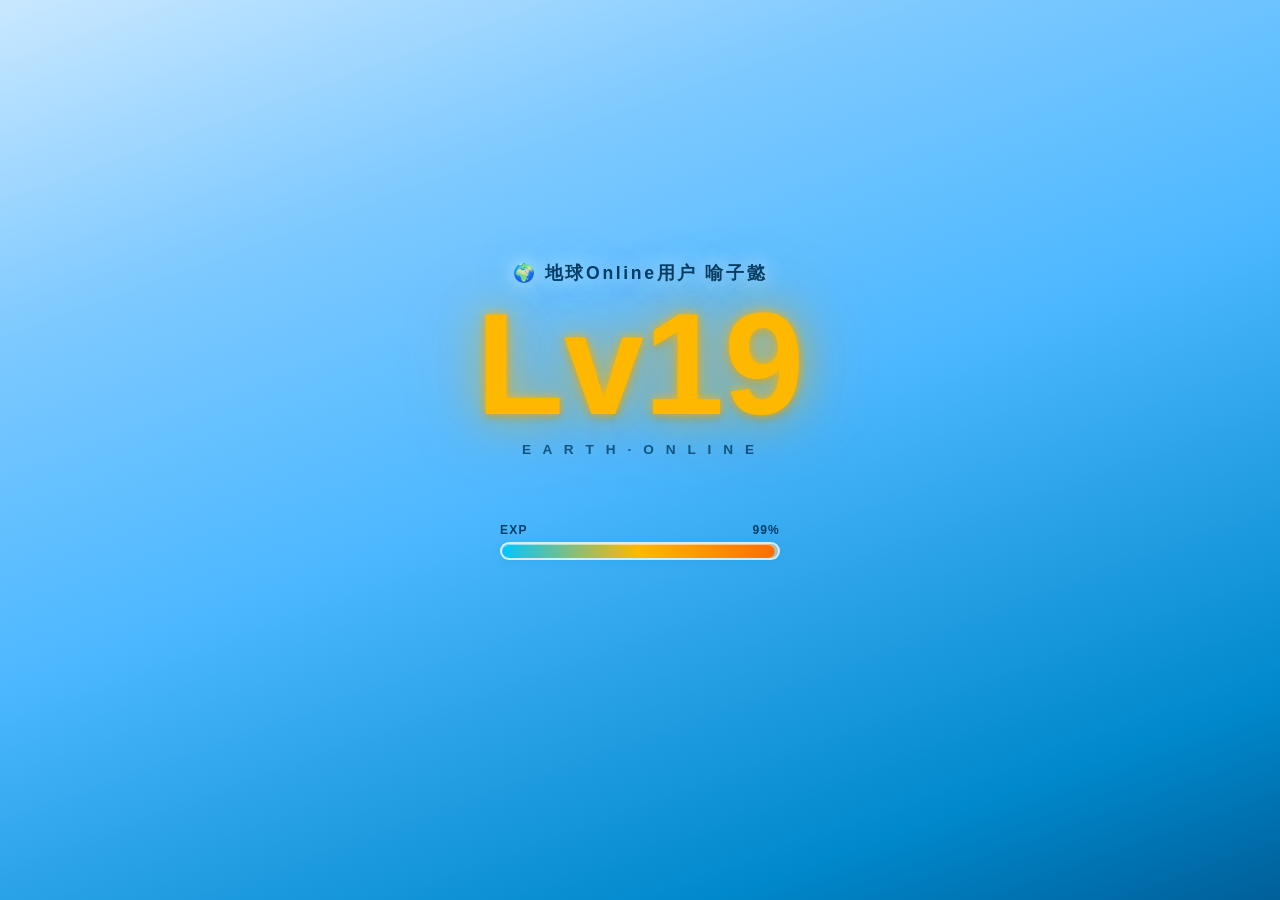
==== index.html @ 3582c34c "Add files via upload" ====
<!--
  ============================================================
  地球Online - 20级晋级庆典 · 来自另一名玩家的祝福
  ============================================================

  ★ 可替换占位符说明 ★
  1. {{USER_NAME}} → 替换为寿星名字（当前值：喻子懿）
     搜索代码中的 "喻子懿" 即可找到所有出现位置
  2. 错误弹窗表情包 → 已使用 7424948810ecce243bee56650c57179c.jpg
     如需更换，替换 error-image 的 src 即可

  文件结构：
    index.html - 主页面结构
    styles.css - 全部样式
    script.js  - 全部交互逻辑
  ============================================================
-->
<!DOCTYPE html>
<html lang="zh-CN">
<head>
<meta charset="UTF-8">
<meta name="viewport" content="width=device-width, initial-scale=1.0, maximum-scale=1.0, user-scalable=no">
<title>地球Online · 20级晋级庆典</title>
<link rel="stylesheet" href="styles.css">
</head>
<body>
<div id="app">

  <!-- ============ SCREEN 1: 华丽升级动画 ============ -->
  <div class="screen active" id="screen1">
    <canvas id="particleCanvas"></canvas>
    <div class="level-display">
      <div class="player-name">🌍 地球Online用户 喻子懿</div>
      <div class="level-number" id="levelNum">Lv19</div>
      <div class="level-label">E A R T H · O N L I N E</div>
    </div>
    <div class="level-up-text" id="levelUpText">LEVEL UP!</div>
    <div class="sub-text" id="levelSubText">成功晋级 · Lv20</div>
    <div class="exp-bar-container">
      <div class="exp-bar-label"><span>EXP</span><span id="expPercent">99%</span></div>
      <div class="exp-bar-outer">
        <div class="exp-bar-inner" id="expBar"></div>
      </div>
    </div>
    <button class="continue-btn" id="screen1Continue">继 续</button>
  </div>

  <!-- ============ SCREEN 2: 过渡页 ============ -->
  <div class="screen" id="screen2">
    <div class="content">
      <div class="icon-row">🌍✨</div>
      <div class="title">地球Online检测到另一名玩家</div>
      <div class="subtitle">为你的晋级留下了真挚的祝福</div>
      <div class="hint">请完成以下考验来获得祝福 👇</div>
      <div class="btn-row">
        <button id="btnAccept">接受考验</button>
        <button id="btnSerious">严肃接受考验</button>
      </div>
    </div>
  </div>

  <!-- ============ SCREEN 3: 三道选择题 ============ -->
  <div class="screen" id="screen3">
    <div class="progress-wrap">
      <div class="progress-label"><span>祝福解锁进度</span><span id="progressPercent">0%</span></div>
      <div class="progress-bar-outer">
        <div class="progress-bar-inner" id="progressBar"></div>
      </div>
    </div>
    <div class="question-card" id="questionCard">
      <div class="question-num" id="qNum">第 1/3 题</div>
      <div class="question-text" id="qText"></div>
      <div class="options" id="qOptions"></div>
      <div class="tease-text" id="qTease"></div>
    </div>
  </div>

  <!-- Error Modal -->
  <div class="modal-overlay" id="errorModal">
    <div class="modal-box">
      <!-- ★ 错误表情包图片，可替换 src -->
      <img class="error-image" src="7424948810ecce243bee56650c57179c.jpg" alt="答错了">
      <div class="error-text">答错啦！再想想吧~</div>
      <button class="retry-btn" id="retryBtn">再试一次</button>
    </div>
  </div>

  <!-- ============ SCREEN 4: 梦幻申请页 ============ -->
  <div class="screen" id="screen4">
    <div class="stars" id="screen4Stars"></div>
    <div class="card-wrap" id="cardStep1">
      <div class="main-text">玩家 dk 向你发出申请</div>
      <button class="dreamy-btn" id="btnView">📩 查看</button>
    </div>
    <div class="card-wrap" id="cardStep2" style="display:none;">
      <div class="apply-content">玩家 dk 申请参与您往后的人生进程</div>
      <button class="dreamy-btn big-btn" id="btnIWish">💗 我愿意</button>
    </div>
  </div>

  <!-- ============ SCREEN 5: 终极祝福界面 ============ -->
  <div class="screen" id="screen5">
    <div class="confetti-wrap" id="confettiWrap"></div>
    <!-- Step 1: Envelope -->
    <div class="envelope-wrap" id="envelopeWrap">
      <div class="envelope">
        <div class="seal"></div>
      </div>
      <div class="envelope-hint">💌 点击打开</div>
    </div>
    <!-- Step 2: Letter 1 -->
    <div class="letter-wrap" id="letter1Wrap" style="display:none;">
      <div class="letter1">
        <p class="small-text">（这可是我陪你过的第一个生日（虽然肯定不是最后一个！）不管期末周多忙都得好好纪念一下，思来想去最后做了这个前端网页放了我的祝福，电子版耶，还便于保存，不愧是我）</p>
        <p class="body-text" style="margin-top:0.6rem;">亲爱的喻子懿，恭喜你，成功解锁人生的新关卡，生日快乐！</p>
        <p class="body-text" style="margin-top:0.6rem;">还是有遗憾，要是今天没有考试就好了，我就能陪着你了，该死的期末周！</p>
        <p class="body-text" style="margin-top:0.6rem;">写这些的时候我突然想起来我之前看的一篇随笔。里面说人与人之间是相互渗透的，或许你所谓的你，只是无数人留下的波纹在那一刻恰好构成了你。不无道理，所以我希望我是你此刻最汹涌的那一圈涟漪。</p>
        <p class="body-text" style="margin-top:0.6rem;">不管怎么说，时间都不会停下脚步。不只是时间，你，我，也在向前。</p>
        <p class="body-text" style="margin-top:0.6rem;">而幸福是两双眼睛看向一个未来，亲爱的，欢迎来到20岁</p>
        <p class="small-text" style="margin-top:0.8rem;">后面还有我的一点碎碎念，要是语句不太通顺那就是太激动了没注意！→</p>
        <div style="text-align:center;">
          <button class="expand-btn" id="btnExpandNote">📖 展开碎碎念</button>
        </div>
      </div>
    </div>
    <!-- Step 3: Letter 2 -->
    <div class="letter-wrap" id="letter2Wrap" style="display:none;">
      <div class="letter2">
        <p class="body-text">我感觉自己真的很幸运，你像礼物一样出现在我的生命里。其实我不太擅长表达感情也是一个特别怕麻烦的人，可是你说的话让居然我开始敢于去表达自己了。我远比你想象中更需要你更在意你，你总是能包容我的脾气和无由来的小烦躁，理解我莫名其妙的行为和想法。你不在我身边的时候我每天都在想着什么时候能和你见面，我对你的爱只会越来越深，所以不见面的日子你必须和我分享身边的所有事！哪怕很小的事我也要听！</p>
        <p class="body-text" style="margin-top:0.8rem;">因为我喜欢你。我喜欢调戏你，喜欢你跟我说晚安，喜欢梦里有你，喜欢躺在你怀里，喜欢抱着你，喜欢熬夜时你催促我睡觉，喜欢每天早上醒来看到你发的消息，喜欢看到你发的照片，喜欢你随时关心我，喜欢你来找我，喜欢你让我多吃点，喜欢你转发给我的视频，喜欢你给我分享生活的一切。</p>
        <p class="body-text" style="margin-top:0.8rem;">我爱你</p>
        <p class="quote-text">"人们总在度过一个圆满的周期时庆祝曾经的开始。时间重叠、飞跃，令人恍惚，所幸我们共度的时光鲜明而真切"</p>
        <div style="text-align:center;">
          <button class="treasure-btn" id="btnTreasure">💌 珍藏这份心意</button>
        </div>
      </div>
    </div>
  </div>

  <!-- Final Modal -->
  <div class="final-modal-overlay" id="finalModal">
    <div class="final-modal-box">
      <div class="treasure-emoji">💌</div>
      <div class="treasure-text">永远珍藏❤️</div>
    </div>
  </div>

</div>

<script src="script.js"></script>
</body>
</html>
---- styles.css ----
/* ============================================================
   地球Online - 20级晋级庆典
   全部样式 - 移动端优先适配 · 明快版
   ============================================================ */

/* ============ CSS Reset & Global ============ */
*, *::before, *::after { box-sizing: border-box; margin: 0; padding: 0; }

:root {
  --gold: #ffb800;
  --cyan: #00c6ff;
  --pink: #ff6b9d;
  --purple: #c084fc;
  --champagne: #fef7e0;
  --rose: #f8bbd0;
  --font-stack: 'PingFang SC', 'Hiragino Sans GB', 'Microsoft YaHei', 'WenQuanYi Micro Hei', sans-serif;
}

html, body {
  width: 100%; height: 100%;
  overflow: hidden;
  font-family: var(--font-stack);
  -webkit-tap-highlight-color: transparent;
  -webkit-font-smoothing: antialiased;
  background: #e8f4fd;
}

/* ============ Container ============ */
#app {
  width: 100%; height: 100%;
  position: relative;
  overflow: hidden;
}

/* ============ Screen Base ============ */
.screen {
  position: absolute;
  top: 0; left: 0;
  width: 100%; height: 100%;
  display: flex;
  flex-direction: column;
  align-items: center;
  justify-content: center;
  opacity: 0;
  pointer-events: none;
  transition: opacity 0.6s ease;
  overflow-y: auto;
  overflow-x: hidden;
  -webkit-overflow-scrolling: touch;
  padding: 1.5rem 1.2rem;
}
.screen.active {
  opacity: 1;
  pointer-events: auto;
  z-index: 10;
}
.screen.fade-out {
  opacity: 0;
  pointer-events: none;
}

/* ================================================================
   SCREEN 1: 华丽升级动画（明亮天蓝 + 金橙）
   ================================================================ */
#screen1 {
  background: linear-gradient(160deg, #c9e8ff 0%, #7dc9ff 25%, #4db8ff 50%, #0088cc 85%, #005f99 100%);
  justify-content: center;
}

#screen1 canvas {
  position: absolute; top: 0; left: 0;
  width: 100%; height: 100%;
  pointer-events: none;
}

.level-display {
  position: relative; z-index: 2;
  text-align: center;
}

.player-name {
  color: #003d66;
  font-size: clamp(0.9rem, 2.5vw, 1.1rem);
  font-weight: 700;
  letter-spacing: 0.15em;
  text-shadow: 0 0 20px rgba(255,255,255,0.7), 0 0 40px rgba(0,200,255,0.4);
  margin-bottom: 0.5rem;
  animation: fadeInDown 0.8s ease forwards;
}

.level-number {
  font-size: clamp(5rem, 15vw, 9rem);
  font-weight: 900;
  color: var(--gold);
  text-shadow:
    0 0 10px var(--gold),
    0 0 40px rgba(255,184,0,0.6),
    0 0 80px rgba(255,140,0,0.4),
    0 4px 8px rgba(0,0,0,0.15);
  line-height: 1;
  position: relative;
  animation: pulseGlow 1.5s ease-in-out infinite;
}

.level-label {
  color: #003d66;
  font-size: clamp(0.7rem, 2vw, 0.85rem);
  font-weight: 700;
  letter-spacing: 0.3em;
  margin-top: 0.3rem;
  opacity: 0.8;
}

/* EXP Bar */
.exp-bar-container {
  width: min(280px, 75vw);
  margin: 1.5rem auto 0;
  position: relative; z-index: 2;
}
.exp-bar-label {
  display: flex; justify-content: space-between;
  color: #003d66;
  font-weight: 700;
  font-size: 0.75rem;
  margin-bottom: 0.3rem;
  letter-spacing: 0.1em;
}
.exp-bar-outer {
  width: 100%; height: 18px;
  background: rgba(255,255,255,0.45);
  border-radius: 10px;
  border: 2px solid rgba(255,255,255,0.6);
  overflow: hidden;
  box-shadow: inset 0 1px 4px rgba(0,0,0,0.1), 0 2px 8px rgba(0,150,220,0.2);
}
.exp-bar-inner {
  height: 100%; width: 0%;
  background: linear-gradient(90deg, #00c6ff, #ffb800, #ff6d00);
  border-radius: 10px;
  transition: width 1.8s cubic-bezier(0.25, 0.8, 0.25, 1.2);
  box-shadow: 0 0 20px rgba(255,184,0,0.7), inset 0 1px 0 rgba(255,255,255,0.5);
  position: relative;
}
.exp-bar-inner.filled {
  width: 100%;
}

.level-up-text {
  position: absolute; z-index: 3;
  left: 50%; top: 38%;
  transform: translate(-50%, -50%) scale(0);
  font-size: clamp(2.2rem, 8vw, 4.2rem);
  font-weight: 900;
  color: #fff;
  text-shadow:
    0 0 20px #ffb800,
    0 0 60px rgba(255,184,0,0.8),
    0 0 100px rgba(255,140,0,0.6),
    0 4px 10px rgba(0,0,0,0.2);
  white-space: nowrap;
  pointer-events: none;
  transition: transform 0.5s cubic-bezier(0.175, 0.885, 0.32, 1.275);
}
.level-up-text.show {
  transform: translate(-50%, -50%) scale(1);
  animation: levelUpShake 0.6s ease 0.3s;
}

.sub-text {
  color: #fff;
  font-size: clamp(0.85rem, 2.2vw, 1.05rem);
  font-weight: 700;
  text-align: center;
  opacity: 0;
  margin-top: 1.2rem;
  position: relative; z-index: 2;
  letter-spacing: 0.15em;
  text-shadow: 0 0 10px rgba(0,180,255,0.6), 0 2px 4px rgba(0,0,0,0.2);
  transition: opacity 0.8s ease;
}
.sub-text.show { opacity: 1; }

.continue-btn {
  margin-top: 1.8rem;
  padding: 0.9rem 2.8rem;
  font-size: 1rem;
  font-weight: 700;
  color: #003d66;
  background: linear-gradient(135deg, #ffd54f, #ffab00);
  border: none;
  border-radius: 50px;
  letter-spacing: 0.15em;
  cursor: pointer;
  position: relative; z-index: 2;
  opacity: 0;
  transform: translateY(20px);
  transition: all 0.5s ease;
  box-shadow: 0 0 30px rgba(255,184,0,0.6), 0 4px 15px rgba(0,0,0,0.15);
}
.continue-btn.show {
  opacity: 1;
  transform: translateY(0);
}
.continue-btn:active {
  transform: scale(0.95);
  box-shadow: 0 0 15px rgba(255,184,0,0.4);
}

/* ================================================================
   SCREEN 2: 过渡页（暖金/橙）
   ================================================================ */
#screen2 {
  background: linear-gradient(160deg, #fff3e0 0%, #ffe0b2 30%, #ffcc80 60%, #ffb74d 100%);
}
#screen2::before {
  content: '';
  position: absolute;
  top: 50%; left: 50%;
  width: 80vmin; height: 80vmin;
  background: radial-gradient(circle, rgba(255,255,255,0.25) 0%, transparent 65%);
  transform: translate(-50%, -50%);
  border-radius: 50%;
  animation: orbPulse 3s ease-in-out infinite;
  pointer-events: none;
}
#screen2 .content {
  position: relative; z-index: 2;
  text-align: center;
}
#screen2 .icon-row {
  font-size: 2.5rem;
  margin-bottom: 1rem;
  animation: float 2.5s ease-in-out infinite;
}
#screen2 .title {
  color: #5d3500;
  font-size: clamp(1.05rem, 3.5vw, 1.35rem);
  font-weight: 700;
  margin-bottom: 0.6rem;
  letter-spacing: 0.06em;
  line-height: 1.5;
}
#screen2 .subtitle {
  color: #7a4900;
  font-size: clamp(0.85rem, 3vw, 1rem);
  margin-bottom: 0.6rem;
  letter-spacing: 0.04em;
  line-height: 1.5;
}
#screen2 .hint {
  color: #8b5e00;
  font-size: clamp(0.78rem, 2.5vw, 0.9rem);
  font-weight: 600;
  margin-bottom: 2rem;
  letter-spacing: 0.04em;
}
#screen2 .btn-row {
  display: flex; gap: 1rem;
  flex-wrap: wrap; justify-content: center;
}
#screen2 .btn-row button {
  padding: 0.85rem 2rem;
  font-size: 0.95rem;
  font-weight: 700;
  border-radius: 50px;
  cursor: pointer;
  letter-spacing: 0.1em;
  transition: all 0.3s ease;
  border: 2px solid #ff8f00;
  background: rgba(255,224,178,0.5);
  color: #5d3500;
  box-shadow: 0 0 20px rgba(255,152,0,0.25), 0 2px 8px rgba(0,0,0,0.08);
}
#screen2 .btn-row button:active {
  background: rgba(255,183,77,0.6);
  transform: scale(0.95);
  box-shadow: 0 0 30px rgba(255,152,0,0.45);
}

/* ================================================================
   SCREEN 3: 三道选择题（淡紫/雪青）
   ================================================================ */
#screen3 {
  background: linear-gradient(180deg, #ede7f6 0%, #d1c4e9 30%, #b39ddb 60%, #ede7f6 100%);
  justify-content: flex-start;
  padding-top: 1rem;
}
#screen3 .progress-wrap {
  width: min(300px, 80vw);
  margin-bottom: 1.5rem;
  position: sticky; top: 0;
  z-index: 5;
  background: rgba(237,231,246,0.8);
  backdrop-filter: blur(8px);
  padding: 0.6rem 0;
  border-radius: 0 0 16px 16px;
}
#screen3 .progress-label {
  display: flex; justify-content: space-between;
  color: #4527a0;
  font-size: 0.7rem;
  font-weight: 700;
  margin-bottom: 0.3rem;
  letter-spacing: 0.08em;
}
#screen3 .progress-bar-outer {
  width: 100%; height: 10px;
  background: rgba(255,255,255,0.5);
  border-radius: 5px;
  overflow: hidden;
  border: 1px solid rgba(69,39,160,0.2);
}
#screen3 .progress-bar-inner {
  height: 100%; width: 0%;
  background: linear-gradient(90deg, #7c4dff, #00e5ff);
  border-radius: 5px;
  transition: width 0.5s ease;
  box-shadow: 0 0 12px rgba(124,77,255,0.5);
}
#screen3 .question-card {
  width: min(340px, 88vw);
  background: rgba(255,255,255,0.55);
  border: 1px solid rgba(255,255,255,0.7);
  border-radius: 20px;
  padding: 1.5rem 1.2rem;
  backdrop-filter: blur(6px);
  position: relative;
  z-index: 2;
  box-shadow: 0 4px 20px rgba(103,58,183,0.1);
  transition: opacity 0.3s ease, transform 0.3s ease;
}
#screen3 .question-num {
  color: #7c4dff;
  font-size: 0.7rem;
  font-weight: 700;
  letter-spacing: 0.15em;
  margin-bottom: 0.4rem;
}
#screen3 .question-text {
  color: #311b92;
  font-size: clamp(0.95rem, 3.2vw, 1.1rem);
  font-weight: 700;
  margin-bottom: 1.2rem;
  line-height: 1.5;
}
#screen3 .options {
  display: flex; flex-direction: column;
  gap: 0.6rem;
}
#screen3 .option-btn {
  padding: 0.8rem 1.2rem;
  font-size: 0.9rem;
  font-weight: 600;
  color: #311b92;
  background: rgba(255,255,255,0.5);
  border: 2px solid rgba(179,157,219,0.4);
  border-radius: 14px;
  cursor: pointer;
  text-align: left;
  transition: all 0.25s ease;
  letter-spacing: 0.04em;
}
#screen3 .option-btn:active { background: rgba(209,196,233,0.5); transform: scale(0.98); }
#screen3 .option-btn.wrong {
  border-color: #ff5252;
  background: rgba(255,82,82,0.12);
  color: #d32f2f;
  animation: shake 0.5s ease;
}
#screen3 .option-btn.correct {
  border-color: #4caf50;
  background: rgba(76,175,80,0.15);
  color: #2e7d32;
}
#screen3 .option-btn.disabled {
  pointer-events: none;
  opacity: 0.7;
}
#screen3 .tease-text {
  color: #7b1fa2;
  font-size: 0.7rem;
  text-align: center;
  margin-top: 1rem;
  font-style: italic;
  opacity: 0.7;
  letter-spacing: 0.03em;
  line-height: 1.4;
}

/* Error Modal */
.modal-overlay {
  position: fixed; top: 0; left: 0;
  width: 100%; height: 100%;
  z-index: 100;
  background: rgba(0,0,0,0.35);
  display: flex;
  align-items: center;
  justify-content: center;
  opacity: 0; pointer-events: none;
  transition: opacity 0.3s ease;
}
.modal-overlay.show {
  opacity: 1; pointer-events: auto;
}
.modal-box {
  background: linear-gradient(135deg, #fff9f0, #fff3e0);
  border: 2px solid rgba(255,152,0,0.3);
  border-radius: 20px;
  padding: 1.8rem 1.5rem;
  text-align: center;
  width: min(300px, 80vw);
  box-shadow: 0 0 40px rgba(255,152,0,0.15), 0 8px 30px rgba(0,0,0,0.08);
}
/* ★ 错误表情包图像样式 ★ */
.modal-box .error-image {
  width: 130px;
  height: auto;
  border-radius: 14px;
  margin-bottom: 0.6rem;
  box-shadow: 0 4px 16px rgba(0,0,0,0.12);
  display: block;
  margin-left: auto;
  margin-right: auto;
}
.modal-box .error-text {
  color: #e65100;
  font-size: 1rem;
  font-weight: 700;
  margin-bottom: 1.2rem;
  letter-spacing: 0.05em;
}
.modal-box .retry-btn {
  padding: 0.7rem 2.2rem;
  font-size: 0.9rem;
  font-weight: 700;
  color: #fff;
  background: linear-gradient(135deg, #ff8f00, #e65100);
  border: none;
  border-radius: 50px;
  cursor: pointer;
  letter-spacing: 0.08em;
  box-shadow: 0 0 20px rgba(255,143,0,0.3);
}
.modal-box .retry-btn:active { transform: scale(0.94); }

/* ================================================================
   SCREEN 4: 梦幻申请页（粉白 + 珊瑚）
   ================================================================ */
#screen4 {
  background: linear-gradient(150deg, #fce4ec 0%, #f8bbd0 25%, #fdf2f8 50%, #ffe0ec 75%, #f8bbd0 100%);
  position: relative;
}
#screen4::before {
  content: '';
  position: absolute; inset: 0;
  background:
    radial-gradient(circle at 20% 30%, rgba(255,255,255,0.35) 0%, transparent 50%),
    radial-gradient(circle at 80% 70%, rgba(255,183,197,0.2) 0%, transparent 50%),
    radial-gradient(circle at 50% 50%, rgba(255,215,0,0.08) 0%, transparent 60%);
  pointer-events: none;
}
/* Stars */
#screen4 .stars {
  position: absolute; inset: 0;
  pointer-events: none; z-index: 1;
}
#screen4 .star {
  position: absolute;
  width: 3px; height: 3px;
  background: #ffb7c5;
  border-radius: 50%;
  animation: twinkle var(--dur) ease-in-out infinite;
  animation-delay: var(--delay);
  opacity: 0;
  box-shadow: 0 0 6px rgba(255,107,157,0.5);
}
#screen4 .heart-float {
  position: absolute;
  font-size: 1.3rem;
  opacity: 0.4;
  pointer-events: none;
  animation: heartRise var(--dur) ease-in infinite;
  animation-delay: var(--delay);
}

#screen4 .card-wrap {
  position: relative; z-index: 3;
  text-align: center;
  transition: opacity 0.5s ease, transform 0.5s ease;
}
#screen4 .card-wrap.fading {
  opacity: 0;
  transform: translateY(-15px);
}
#screen4 .main-text {
  font-size: clamp(1.2rem, 4.5vw, 1.6rem);
  font-weight: 800;
  background: linear-gradient(135deg, #e91e63, #9c27b0, #7c4dff);
  -webkit-background-clip: text;
  -webkit-text-fill-color: transparent;
  background-clip: text;
  filter: drop-shadow(0 0 8px rgba(233,30,99,0.3));
  margin-bottom: 1.6rem;
  line-height: 1.4;
  letter-spacing: 0.05em;
}
#screen4 .dreamy-btn {
  display: inline-block;
  padding: 1rem 2.6rem;
  font-size: 1.1rem;
  font-weight: 700;
  color: #fff;
  background: linear-gradient(135deg, #ff6b9d, #e040fb, #7c4dff);
  border: none;
  border-radius: 50px;
  cursor: pointer;
  letter-spacing: 0.1em;
  box-shadow:
    0 0 30px rgba(255,107,157,0.35),
    0 0 60px rgba(224,64,251,0.2),
    0 6px 20px rgba(0,0,0,0.12);
  animation: floatBtn 3s ease-in-out infinite;
  transition: transform 0.2s ease, box-shadow 0.2s ease;
}
#screen4 .dreamy-btn:active {
  transform: scale(0.93);
  box-shadow: 0 0 20px rgba(255,107,157,0.5), 0 0 40px rgba(224,64,251,0.35);
}
#screen4 .big-btn {
  padding: 1.1rem 3rem;
  font-size: 1.3rem;
}
#screen4 .apply-content {
  font-size: clamp(1rem, 3.8vw, 1.3rem);
  color: #6a1b9a;
  font-weight: 600;
  margin-bottom: 1.6rem;
  letter-spacing: 0.05em;
  line-height: 1.5;
}

/* ================================================================
   SCREEN 5: 终极祝福界面（暖奶油 + 桃粉）
   ================================================================ */
#screen5 {
  background: linear-gradient(180deg, #fff8e1 0%, #ffe0e0 30%, #fff0f0 60%, #ffe8ec 100%);
  justify-content: center;
  overflow-y: auto;
  padding: 1rem 1rem 2rem;
}
/* Confetti / Hearts */
#screen5 .confetti-wrap {
  position: absolute; inset: 0;
  pointer-events: none; z-index: 1;
  overflow: hidden;
}
#screen5 .confetti {
  position: absolute;
  width: 8px; height: 8px;
  border-radius: 2px;
  animation: confettiFall var(--dur) linear infinite;
  animation-delay: var(--delay);
  top: -20px;
  opacity: 0.75;
}
#screen5 .heart-particle {
  position: absolute;
  font-size: 1rem;
  animation: heartFall var(--dur) ease-in infinite;
  animation-delay: var(--delay);
  opacity: 0.55;
  top: -30px;
  pointer-events: none;
}

/* Envelope */
#screen5 .envelope-wrap {
  position: relative; z-index: 3;
  text-align: center;
  transition: opacity 0.5s ease, transform 0.5s ease;
  cursor: pointer;
}
#screen5 .envelope {
  width: min(220px, 55vw);
  height: auto;
  aspect-ratio: 4/3;
  background: linear-gradient(135deg, #fff8e7, #f5e1c0, #fdf0d5);
  border-radius: 16px;
  position: relative;
  margin: 0 auto 1rem;
  box-shadow:
    0 8px 30px rgba(139,90,43,0.15),
    inset 0 1px 0 rgba(255,255,255,0.6);
  display: flex;
  align-items: center;
  justify-content: center;
  overflow: hidden;
}
#screen5 .envelope::after {
  content: '';
  position: absolute;
  top: 0; left: 0;
  width: 0; height: 0;
  border-style: solid;
  border-width: 0 min(220px, 55vw) min(110px, 27.5vw) 0;
  border-color: transparent #d4b896 transparent transparent;
  pointer-events: none;
}
#screen5 .seal {
  position: absolute;
  z-index: 2;
  width: min(42px, 10vw);
  height: min(42px, 10vw);
  background: radial-gradient(circle, #e53935, #b71c1c);
  border-radius: 50%;
  box-shadow: 0 2px 8px rgba(0,0,0,0.15), inset 0 0 8px rgba(255,255,255,0.3);
  top: 50%; left: 50%;
  transform: translate(-50%, -50%);
}
#screen5 .seal::after {
  content: '❤';
  position: absolute;
  top: 50%; left: 50%;
  transform: translate(-50%, -50%);
  color: #ffd700;
  font-size: clamp(0.8rem, 2.5vw, 1rem);
}
#screen5 .envelope-hint {
  color: #8b5e3c;
  font-size: 0.9rem;
  font-weight: 600;
  letter-spacing: 0.1em;
  opacity: 0.8;
  animation: float 2s ease-in-out infinite;
}

/* Letter */
#screen5 .letter-wrap {
  position: relative; z-index: 3;
  width: 100%;
  max-width: 500px;
  transition: opacity 0.5s ease, transform 0.5s ease;
}
/* Letter 1 - Vintage paper */
#screen5 .letter1 {
  width: 100%;
  background: linear-gradient(135deg, #fffdf5 0%, #fef9e7 30%, #fffef9 60%, #fdf6e3 100%);
  border-radius: 8px;
  padding: 1.8rem 1.2rem 1.2rem;
  box-shadow:
    0 4px 20px rgba(139,90,43,0.12),
    inset 0 0 60px rgba(200,170,120,0.06);
  position: relative;
  color: #4a3728;
  font-size: clamp(0.82rem, 2.6vw, 0.95rem);
  line-height: 1.8;
  letter-spacing: 0.03em;
  background-image:
    radial-gradient(circle at 20% 15%, rgba(220,200,160,0.08) 0%, transparent 35%),
    radial-gradient(circle at 80% 85%, rgba(200,180,140,0.06) 0%, transparent 35%),
    repeating-linear-gradient(0deg, transparent, transparent 40px, rgba(180,150,110,0.03) 40px, rgba(180,150,110,0.03) 41px);
}
#screen5 .letter1 .small-text {
  font-size: clamp(0.65rem, 2vw, 0.75rem);
  color: #8b7750;
  font-style: italic;
  letter-spacing: 0.02em;
  line-height: 1.6;
}
#screen5 .letter1 .body-text {
  color: #4a3728;
  font-size: clamp(0.82rem, 2.6vw, 0.95rem);
  line-height: 1.8;
  letter-spacing: 0.03em;
}
#screen5 .letter1 .expand-btn {
  display: inline-block;
  margin-top: 0.8rem;
  padding: 0.6rem 1.6rem;
  font-size: 0.85rem;
  font-weight: 700;
  color: #5d4037;
  background: linear-gradient(135deg, #fff3e0, #ffcc80);
  border: 1.5px solid #ffb74d;
  border-radius: 30px;
  cursor: pointer;
  letter-spacing: 0.06em;
  transition: all 0.3s ease;
  box-shadow: 0 2px 10px rgba(0,0,0,0.06);
}
#screen5 .letter1 .expand-btn:active {
  transform: scale(0.95);
  background: #ffcc80;
}

/* Letter 2 - Soft floral */
#screen5 .letter2 {
  width: 100%;
  background: linear-gradient(135deg, #fff5f8 0%, #ffe8ee 25%, #fff0f4 50%, #ffe4ea 75%, #fff5f8 100%);
  border-radius: 8px;
  padding: 1.8rem 1.2rem 1.2rem;
  box-shadow:
    0 4px 20px rgba(180,100,120,0.08),
    inset 0 0 60px rgba(220,160,180,0.04);
  position: relative;
  color: #5d3a44;
  font-size: clamp(0.82rem, 2.6vw, 0.95rem);
  line-height: 1.8;
  letter-spacing: 0.03em;
  background-image:
    radial-gradient(circle at 15% 20%, rgba(255,182,193,0.08) 0%, transparent 30%),
    radial-gradient(circle at 85% 75%, rgba(255,182,193,0.06) 0%, transparent 30%),
    radial-gradient(circle at 50% 50%, rgba(255,228,225,0.05) 0%, transparent 50%);
}
#screen5 .letter2 .body-text {
  color: #5d3a44;
  line-height: 1.9;
}
#screen5 .letter2 .quote-text {
  font-size: clamp(0.65rem, 2vw, 0.75rem);
  color: #9b6b7a;
  font-style: italic;
  text-align: right;
  margin-top: 0.8rem;
  letter-spacing: 0.03em;
  line-height: 1.5;
}
#screen5 .letter2 .treasure-btn {
  display: inline-block;
  margin-top: 1rem;
  padding: 0.6rem 1.8rem;
  font-size: 0.85rem;
  font-weight: 700;
  color: #5d3a44;
  background: linear-gradient(135deg, #ffe4e1, #ffc1cc);
  border: 1.5px solid #f8a0b8;
  border-radius: 30px;
  cursor: pointer;
  letter-spacing: 0.06em;
  transition: all 0.3s ease;
  box-shadow: 0 2px 10px rgba(0,0,0,0.05);
}
#screen5 .letter2 .treasure-btn:active {
  transform: scale(0.95);
  background: #ffc1cc;
}

/* Final Modal */
.final-modal-overlay {
  position: fixed; top: 0; left: 0;
  width: 100%; height: 100%;
  z-index: 200;
  background: rgba(0,0,0,0.3);
  display: flex;
  align-items: center;
  justify-content: center;
  opacity: 0; pointer-events: none;
  transition: opacity 0.4s ease;
}
.final-modal-overlay.show {
  opacity: 1; pointer-events: auto;
}
.final-modal-box {
  background: linear-gradient(135deg, #fff0f5, #fce4ec);
  border: 2px solid rgba(255,107,157,0.35);
  border-radius: 20px;
  padding: 2rem 1.5rem;
  text-align: center;
  width: min(280px, 75vw);
  box-shadow: 0 0 50px rgba(255,107,157,0.2), 0 8px 30px rgba(0,0,0,0.06);
}
.final-modal-box .treasure-emoji {
  font-size: 3.5rem;
  margin-bottom: 0.6rem;
  animation: float 2s ease-in-out infinite;
}
.final-modal-box .treasure-text {
  color: #e91e63;
  font-size: 1.1rem;
  font-weight: 700;
  letter-spacing: 0.06em;
}

/* ============ Keyframes ============ */
@keyframes fadeInDown {
  from { opacity: 0; transform: translateY(-20px); }
  to { opacity: 1; transform: translateY(0); }
}
@keyframes pulseGlow {
  0%, 100% { filter: brightness(1); }
  50% { filter: brightness(1.25); }
}
@keyframes levelUpShake {
  0%, 100% { transform: translate(-50%, -50%) scale(1); }
  10% { transform: translate(calc(-50% - 8px), calc(-50% + 0px)) scale(1.05); }
  20% { transform: translate(calc(-50% + 8px), calc(-50% - 2px)) scale(1.08); }
  30% { transform: translate(calc(-50% - 5px), calc(-50% + 2px)) scale(1.04); }
  40% { transform: translate(calc(-50% + 5px), calc(-50% - 1px)) scale(1.07); }
  50% { transform: translate(-50%, -50%) scale(1.1); }
  60% { transform: translate(calc(-50% - 3px), calc(-50% + 1px)) scale(1.03); }
  70% { transform: translate(calc(-50% + 3px), calc(-50% - 1px)) scale(1.06); }
  80% { transform: translate(-50%, -50%) scale(1.02); }
  90% { transform: translate(-50%, -50%) scale(1.04); }
}
@keyframes shake {
  0%, 100% { transform: translateX(0); }
  20% { transform: translateX(-6px); }
  40% { transform: translateX(6px); }
  60% { transform: translateX(-4px); }
  80% { transform: translateX(4px); }
}
@keyframes float {
  0%, 100% { transform: translateY(0); }
  50% { transform: translateY(-8px); }
}
@keyframes floatBtn {
  0%, 100% { transform: translateY(0); }
  50% { transform: translateY(-6px); }
}
@keyframes twinkle {
  0%, 100% { opacity: 0; }
  50% { opacity: 0.9; }
}
@keyframes heartRise {
  0% { transform: translateY(0) scale(0.5); opacity: 0.5; }
  50% { opacity: 0.6; }
  100% { transform: translateY(-80vh) scale(1.2); opacity: 0; }
}
@keyframes confettiFall {
 0% { transform: translateY(-20px) rotate(0deg); opacity: 0.75; }
 100% { transform: translateY(105vh) rotate(720deg); opacity: 0; }
}
@keyframes heartFall {
 0% { transform: translateY(-30px) rotate(0deg); opacity: 0.55; }
 100% { transform: translateY(105vh) rotate(360deg); opacity: 0; }
}
@keyframes orbPulse {
  0%, 100% { opacity: 0.5; transform: translate(-50%,-50%) scale(1); }
  50% { opacity: 0.85; transform: translate(-50%,-50%) scale(1.15); }
}
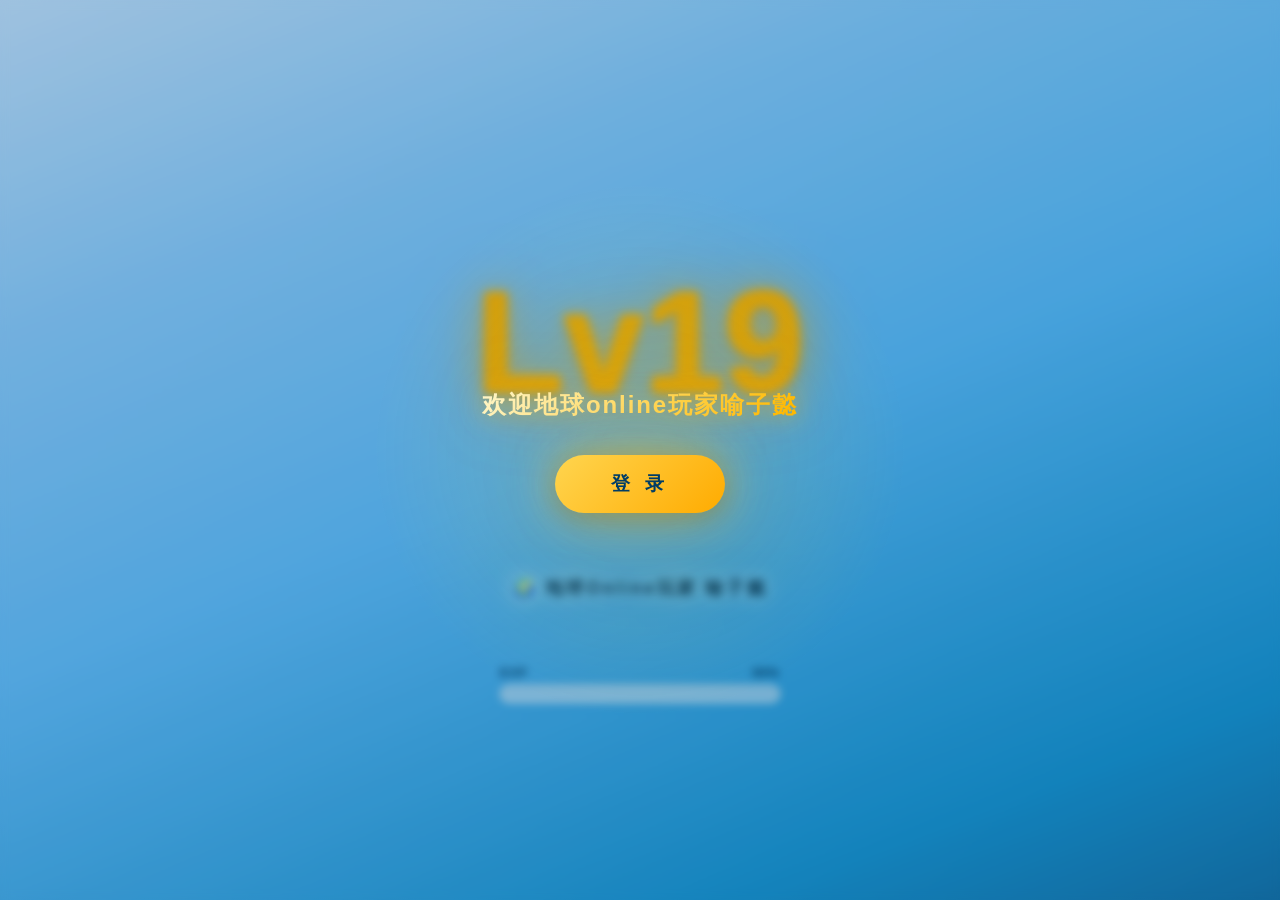
==== commit 33951b63: "Add files via upload" ====
--- a/index.html
+++ b/index.html
@@ -24,16 +24,24 @@
 <link rel="stylesheet" href="styles.css">
 </head>
 <body>
+<audio id="bgm1" src="song_one.mp3" loop preload="auto"></audio>
+<audio id="bgm2" src="song_two.mp3" loop preload="auto"></audio>
 <div id="app">
 
   <!-- ============ SCREEN 1: 华丽升级动画 ============ -->
   <div class="screen active" id="screen1">
+    <canvas id="canvasFlow"></canvas>
     <canvas id="particleCanvas"></canvas>
-    <div class="level-display">
-      <div class="player-name">🌍 地球Online用户 喻子懿</div>
-      <div class="level-number" id="levelNum">Lv19</div>
-      <div class="level-label">E A R T H · O N L I N E</div>
+    <div class="start-overlay" id="startOverlay">
+      <div class="start-glow"></div>
+      <p class="start-welcome">欢迎地球online玩家喻子懿</p>
+      <button class="start-btn" id="startBtn">登 录</button>
     </div>
+    <div class="level-stage">
+      <div class="level-number lv19" id="lv19El">Lv19</div>
+      <div class="level-number lv20" id="lv20El">Lv20</div>
+    </div>
+    <div class="player-name">🌍 地球Online玩家 喻子懿</div>
     <div class="level-up-text" id="levelUpText">LEVEL UP!</div>
     <div class="sub-text" id="levelSubText">成功晋级 · Lv20</div>
     <div class="exp-bar-container">
@@ -61,6 +69,7 @@
 
   <!-- ============ SCREEN 3: 三道选择题 ============ -->
   <div class="screen" id="screen3">
+    <canvas id="canvas3"></canvas>
     <div class="progress-wrap">
       <div class="progress-label"><span>祝福解锁进度</span><span id="progressPercent">0%</span></div>
       <div class="progress-bar-outer">
@@ -80,7 +89,7 @@
     <div class="modal-box">
       <!-- ★ 错误表情包图片，可替换 src -->
       <img class="error-image" src="7424948810ecce243bee56650c57179c.jpg" alt="答错了">
-      <div class="error-text">答错啦！再想想吧~</div>
+      <div class="error-text">你完蛋了！</div>
       <button class="retry-btn" id="retryBtn">再试一次</button>
     </div>
   </div>
@@ -93,55 +102,73 @@
       <button class="dreamy-btn" id="btnView">📩 查看</button>
     </div>
     <div class="card-wrap" id="cardStep2" style="display:none;">
-      <div class="apply-content">玩家 dk 申请参与您往后的人生进程</div>
-      <button class="dreamy-btn big-btn" id="btnIWish">💗 我愿意</button>
+      <div class="apply-content">我想参与你以后所有的人生历程</div>
+      <button class="dreamy-btn big-btn" id="btnIWish">我愿意</button>
+    </div>
+    <div class="card-wrap" id="cardStep3" style="display:none;">
+      <div class="apply-content">🎉 恭喜你成功通过了考验！</div>
+      <p class="bless-unlock-text">你获得了"玩家dk"的祝福</p>
+      <button class="dreamy-btn" id="btnViewBless">🔮 查看</button>
     </div>
   </div>
 
   <!-- ============ SCREEN 5: 终极祝福界面 ============ -->
   <div class="screen" id="screen5">
+    <canvas id="screen5Canvas"></canvas>
     <div class="confetti-wrap" id="confettiWrap"></div>
+    <div class="screen5-inner">
     <!-- Step 1: Envelope -->
-    <div class="envelope-wrap" id="envelopeWrap">
-      <div class="envelope">
-        <div class="seal"></div>
+    <div class="envelope-scene" id="envelopeScene">
+      <div class="envelope-wrap" id="envelopeWrap">
+        <div class="envelope" id="envelopeEl">
+          <div class="shimmer"></div>
+          <div class="flap"></div>
+          <div class="address">致喻子懿</div>
+          <div class="seal"></div>
+        </div>
+        <div class="envelope-hint">💌 点击打开</div>
       </div>
-      <div class="envelope-hint">💌 点击打开</div>
     </div>
-    <!-- Step 2: Letter 1 -->
-    <div class="letter-wrap" id="letter1Wrap" style="display:none;">
-      <div class="letter1">
-        <p class="small-text">（这可是我陪你过的第一个生日（虽然肯定不是最后一个！）不管期末周多忙都得好好纪念一下，思来想去最后做了这个前端网页放了我的祝福，电子版耶，还便于保存，不愧是我）</p>
-        <p class="body-text" style="margin-top:0.6rem;">亲爱的喻子懿，恭喜你，成功解锁人生的新关卡，生日快乐！</p>
-        <p class="body-text" style="margin-top:0.6rem;">还是有遗憾，要是今天没有考试就好了，我就能陪着你了，该死的期末周！</p>
-        <p class="body-text" style="margin-top:0.6rem;">写这些的时候我突然想起来我之前看的一篇随笔。里面说人与人之间是相互渗透的，或许你所谓的你，只是无数人留下的波纹在那一刻恰好构成了你。不无道理，所以我希望我是你此刻最汹涌的那一圈涟漪。</p>
-        <p class="body-text" style="margin-top:0.6rem;">不管怎么说，时间都不会停下脚步。不只是时间，你，我，也在向前。</p>
-        <p class="body-text" style="margin-top:0.6rem;">而幸福是两双眼睛看向一个未来，亲爱的，欢迎来到20岁</p>
-        <p class="small-text" style="margin-top:0.8rem;">后面还有我的一点碎碎念，要是语句不太通顺那就是太激动了没注意！→</p>
-        <div style="text-align:center;">
-          <button class="expand-btn" id="btnExpandNote">📖 展开碎碎念</button>
+    <!-- Step 2: Letter 1 (reveals from envelope) -->
+    <div class="letter-reveal" id="letter1Reveal">
+      <div class="letter-inner">
+        <div class="letter1">
+          <p class="small-text">（这可是我陪你过的第一个生日（虽然肯定不是最后一个！）不管期末周多忙都得好好纪念一下，思来想去最后做了这个前端网页放了我的祝福，电子版耶，还便于保存，不愧是我）</p>
+          <p class="body-text" style="margin-top:0.6rem;">亲爱的喻子懿，恭喜你，成功解锁人生的新关卡，生日快乐</p>
+          <p class="body-text" style="margin-top:0.6rem;">还是有遗憾，要是今天没有考试就好了，我就能陪着你了，该死的期末周！</p>
+          <p class="body-text" style="margin-top:0.6rem;">写这些的时候我突然想起来我之前看的一篇随笔。里面说人与人之间是相互渗透的，或许你所谓的你，只是无数人留下的波纹在那一刻恰好构成了你。不无道理，所以我希望我是你此刻最汹涌的那一圈涟漪。</p>
+          <p class="body-text" style="margin-top:0.6rem;">不管怎么说，时间都不会停下脚步。不只是时间，你，我，也在向前。</p>
+          <p class="body-text" style="margin-top:0.6rem;">而幸福是两双眼睛看向一个未来，亲爱的，欢迎来到20岁</p>
+          <p class="small-text" style="margin-top:0.8rem;">后面还有我的一点碎碎念→</p>
+          <div style="text-align:center;">
+            <button class="expand-btn" id="btnExpandNote">📖 展开碎碎念</button>
+          </div>
         </div>
       </div>
     </div>
-    <!-- Step 3: Letter 2 -->
-    <div class="letter-wrap" id="letter2Wrap" style="display:none;">
-      <div class="letter2">
-        <p class="body-text">我感觉自己真的很幸运，你像礼物一样出现在我的生命里。其实我不太擅长表达感情也是一个特别怕麻烦的人，可是你说的话让居然我开始敢于去表达自己了。我远比你想象中更需要你更在意你，你总是能包容我的脾气和无由来的小烦躁，理解我莫名其妙的行为和想法。你不在我身边的时候我每天都在想着什么时候能和你见面，我对你的爱只会越来越深，所以不见面的日子你必须和我分享身边的所有事！哪怕很小的事我也要听！</p>
-        <p class="body-text" style="margin-top:0.8rem;">因为我喜欢你。我喜欢调戏你，喜欢你跟我说晚安，喜欢梦里有你，喜欢躺在你怀里，喜欢抱着你，喜欢熬夜时你催促我睡觉，喜欢每天早上醒来看到你发的消息，喜欢看到你发的照片，喜欢你随时关心我，喜欢你来找我，喜欢你让我多吃点，喜欢你转发给我的视频，喜欢你给我分享生活的一切。</p>
-        <p class="body-text" style="margin-top:0.8rem;">我爱你</p>
-        <p class="quote-text">"人们总在度过一个圆满的周期时庆祝曾经的开始。时间重叠、飞跃，令人恍惚，所幸我们共度的时光鲜明而真切"</p>
-        <div style="text-align:center;">
-          <button class="treasure-btn" id="btnTreasure">💌 珍藏这份心意</button>
+    <!-- Step 3: Letter 2 (reveals) -->
+    <div class="letter-reveal" id="letter2Reveal">
+      <div class="letter-inner">
+        <div class="letter2">
+          <p class="body-text">我感觉自己真的很幸运，你像礼物一样出现在我的生命里。其实我不太擅长表达感情也是一个特别怕麻烦的人，可是你说的话让居然我开始敢于去表达自己了。我远比你想象中更需要你更在意你，你总是能包容我的脾气和无由来的小烦躁，理解我莫名其妙的行为和想法。你不在我身边的时候我每天都在想着什么时候能和你见面，我对你的爱只会越来越深，所以不见面的日子你必须和我分享身边的所有事！哪怕很小的事我也要听！</p>
+          <p class="body-text" style="margin-top:0.8rem;">因为我喜欢你。我喜欢调戏你，喜欢你跟我说晚安，喜欢梦里有你，喜欢躺在你怀里，喜欢抱着你，喜欢熬夜时你催促我睡觉，喜欢每天早上醒来看到你发的消息，喜欢看到你发的照片，喜欢你随时关心我，喜欢你来找我，喜欢你让我多吃点，喜欢你转发给我的视频，喜欢你给我分享生活的一切。</p>
+          <p class="body-text" style="margin-top:0.8rem;">我爱你</p>
+          <p class="quote-text">"人们总在度过一个圆满的周期时庆祝曾经的开始。时间重叠、飞跃，令人恍惚，所幸我们共度的时光鲜明而真切"</p>
+          <div style="text-align:center;">
+            <button class="treasure-btn" id="btnTreasure">💌 速速珍藏</button>
+          </div>
         </div>
       </div>
     </div>
+  </div>
   </div>
 
   <!-- Final Modal -->
   <div class="final-modal-overlay" id="finalModal">
     <div class="final-modal-box">
       <div class="treasure-emoji">💌</div>
-      <div class="treasure-text">永远珍藏❤️</div>
+      <p class="modal-sub-text">时间有点仓促 就做了这么一点</p>
+      <div class="treasure-text">所以我对你产生意义了吗</div>
     </div>
   </div>
 
--- a/styles.css
+++ b/styles.css
@@ -65,6 +65,30 @@
 #screen1 {
   background: linear-gradient(160deg, #c9e8ff 0%, #7dc9ff 25%, #4db8ff 50%, #0088cc 85%, #005f99 100%);
   justify-content: center;
+  position: relative;
+}
+/* 颜色流动层：大面积半透明渐变缓慢漂移 */
+#screen1::after {
+  content: '';
+  position: absolute; inset: 0;
+  z-index: 0;
+  pointer-events: none;
+  background: linear-gradient(135deg, 
+    rgba(180,220,255,0.35) 0%,
+    rgba(100,200,240,0.25) 25%,
+    rgba(60,160,220,0.2) 50%,
+    rgba(120,210,250,0.3) 75%,
+    rgba(180,220,255,0.35) 100%
+  );
+  background-size: 300% 300%;
+  animation: colorFlow 8s ease-in-out infinite;
+}
+@keyframes colorFlow {
+  0%   { background-position: 0% 0%; }
+  25%  { background-position: 100% 30%; }
+  50%  { background-position: 50% 100%; }
+  75%  { background-position: 0% 70%; }
+  100% { background-position: 0% 0%; }
 }
 
 #screen1 canvas {
@@ -72,24 +96,85 @@
   width: 100%; height: 100%;
   pointer-events: none;
 }
-
-.level-display {
+#particleCanvas {
+  z-index: 1;
+}
+#canvasFlow {
+  display: none;
+}
+/* ---------- Start Overlay ---------- */
+.start-overlay {
+  position: absolute; inset: 0;
+  z-index: 10;
+  display: flex;
+  flex-direction: column;
+  align-items: center;
+  justify-content: center;
+  background: rgba(0,40,80,0.18);
+  backdrop-filter: blur(4px);
+  transition: opacity 0.5s ease;
+}
+.start-overlay.hidden {
+  opacity: 0;
+  pointer-events: none;
+}
+.start-glow {
+  position: absolute;
+  width: 60vmin; height: 60vmin;
+  border-radius: 50%;
+  background: radial-gradient(circle, rgba(255,215,0,0.15) 0%, transparent 70%);
+  animation: orbPulse 2.5s ease-in-out infinite;
+}
+.start-welcome {
+  position: relative; z-index: 1;
+  font-size: clamp(1.1rem, 4vw, 1.5rem);
+  font-weight: 800;
+  letter-spacing: 0.08em;
+  margin-bottom: 2rem;
+  text-align: center;
+  line-height: 1.5;
+  /* 金色渐变文字 */
+  background: linear-gradient(135deg, #fff7cc 0%, #ffd54f 30%, #ffb800 50%, #ffd54f 70%, #fff7cc 100%);
+  background-size: 200% auto;
+  -webkit-background-clip: text;
+  -webkit-text-fill-color: transparent;
+  background-clip: text;
+  animation: welcomeShine 3s ease-in-out infinite, float 2.5s ease-in-out infinite;
+  filter: drop-shadow(0 0 12px rgba(255,184,0,0.5)) drop-shadow(0 0 28px rgba(255,140,0,0.25));
+}
+@keyframes welcomeShine {
+  0%, 100% { background-position: 0% center; }
+  50% { background-position: 200% center; }
+}
+.start-btn {
+  position: relative; z-index: 1;
+  padding: 1rem 3.5rem;
+  font-size: 1.2rem;
+  font-weight: 800;
+  color: #003d66;
+  background: linear-gradient(135deg, #ffd54f, #ffab00);
+  border: none;
+  border-radius: 60px;
+  letter-spacing: 0.25em;
+  cursor: pointer;
+  box-shadow:
+    0 0 40px rgba(255,184,0,0.5),
+    0 0 80px rgba(255,140,0,0.25),
+    0 6px 20px rgba(0,0,0,0.15);
+  animation: floatBtn 2.5s ease-in-out infinite;
+}
+.start-btn:active {
+  transform: scale(0.95);
+}
+
+.level-stage {
   position: relative; z-index: 2;
-  text-align: center;
-}
-
-.player-name {
-  color: #003d66;
-  font-size: clamp(0.9rem, 2.5vw, 1.1rem);
-  font-weight: 700;
-  letter-spacing: 0.15em;
-  text-shadow: 0 0 20px rgba(255,255,255,0.7), 0 0 40px rgba(0,200,255,0.4);
-  margin-bottom: 0.5rem;
-  animation: fadeInDown 0.8s ease forwards;
+  width: 100%; height: 50vh;
+  display: flex; align-items: center; justify-content: center;
+  overflow: hidden;
 }
 
 .level-number {
-  font-size: clamp(5rem, 15vw, 9rem);
   font-weight: 900;
   color: var(--gold);
   text-shadow:
@@ -98,17 +183,47 @@
     0 0 80px rgba(255,140,0,0.4),
     0 4px 8px rgba(0,0,0,0.15);
   line-height: 1;
-  position: relative;
+  position: absolute;
+  left: 50%; top: 50%;
+  transform: translate(-50%, -50%);
+}
+
+/* Lv19: starts normal → scale up → slide up & out */
+.level-number.lv19 {
+  font-size: clamp(5rem, 15vw, 9rem);
   animation: pulseGlow 1.5s ease-in-out infinite;
-}
-
-.level-label {
+  transition: transform 0.7s cubic-bezier(0.55, 0, 0.45, 1), opacity 0.5s ease 0.2s;
+}
+.level-number.lv19.boost {
+  transform: translate(-50%, -50%) scale(1.25);
+}
+.level-number.lv19.exit {
+  transform: translate(-50%, -180%) scale(0.85);
+  opacity: 0;
+}
+
+/* Lv20: starts below screen → slide up → settle */
+.level-number.lv20 {
+  font-size: clamp(5rem, 15vw, 9rem);
+  opacity: 0;
+  transform: translate(-50%, 150%);
+  transition: transform 0.65s cubic-bezier(0.22, 1, 0.36, 1), opacity 0.3s ease;
+}
+.level-number.lv20.enter {
+  opacity: 1;
+  transform: translate(-50%, -50%);
+  animation: pulseGlow 1.5s ease-in-out infinite;
+}
+
+.player-name {
   color: #003d66;
-  font-size: clamp(0.7rem, 2vw, 0.85rem);
-  font-weight: 700;
-  letter-spacing: 0.3em;
-  margin-top: 0.3rem;
-  opacity: 0.8;
+  font-size: clamp(0.9rem, 2.5vw, 1.1rem);
+  font-weight: 700;
+  letter-spacing: 0.15em;
+  text-shadow: 0 0 20px rgba(255,255,255,0.7), 0 0 40px rgba(0,200,255,0.4);
+  margin-top: 0.5rem;
+  position: relative; z-index: 2;
+  animation: fadeInDown 0.8s ease forwards;
 }
 
 /* EXP Bar */
@@ -147,9 +262,9 @@
 
 .level-up-text {
   position: absolute; z-index: 3;
-  left: 50%; top: 38%;
+  left: 50%; top: 14%;
   transform: translate(-50%, -50%) scale(0);
-  font-size: clamp(2.2rem, 8vw, 4.2rem);
+  font-size: clamp(1.6rem, 5.5vw, 2.6rem);
   font-weight: 900;
   color: #fff;
   text-shadow:
@@ -280,6 +395,11 @@
 /* ================================================================
    SCREEN 3: 三道选择题（淡紫/雪青）
    ================================================================ */
+#screen3 canvas {
+  position: absolute; top: 0; left: 0;
+  width: 100%; height: 100%;
+  pointer-events: none; z-index: 0;
+}
 #screen3 {
   background: linear-gradient(180deg, #ede7f6 0%, #d1c4e9 30%, #b39ddb 60%, #ede7f6 100%);
   justify-content: flex-start;
@@ -448,7 +568,6 @@
    ================================================================ */
 #screen4 {
   background: linear-gradient(150deg, #fce4ec 0%, #f8bbd0 25%, #fdf2f8 50%, #ffe0ec 75%, #f8bbd0 100%);
-  position: relative;
 }
 #screen4::before {
   content: '';
@@ -534,19 +653,45 @@
   font-size: clamp(1rem, 3.8vw, 1.3rem);
   color: #6a1b9a;
   font-weight: 600;
-  margin-bottom: 1.6rem;
+  margin-bottom: 0.6rem;
   letter-spacing: 0.05em;
   line-height: 1.5;
 }
+#screen4 .bless-unlock-text {
+  font-size: clamp(0.85rem, 3vw, 1rem);
+  color: #ce5d8a;
+  font-weight: 600;
+  margin-bottom: 1rem;
+  letter-spacing: 0.04em;
+  text-shadow: 0 0 8px rgba(206,93,138,0.25);
+}
 
 /* ================================================================
-   SCREEN 5: 终极祝福界面（暖奶油 + 桃粉）
+   SCREEN 5: 终极祝福界面（蓝紫梦幻 + 粒子爱心）
    ================================================================ */
 #screen5 {
-  background: linear-gradient(180deg, #fff8e1 0%, #ffe0e0 30%, #fff0f0 60%, #ffe8ec 100%);
+  background: linear-gradient(170deg, #e8dff5 0%, #d4c4f0 20%, #c9b8ee 40%, #bda8e8 60%, #d0bfef 80%, #e4d8f6 100%);
+  justify-content: flex-start;
+  overflow-y: auto;
+  overflow-x: hidden;
+  -webkit-overflow-scrolling: touch;
+  padding: 0;
+}
+.screen5-inner {
+  width: 100%;
+  max-width: 500px;
+  min-height: 100%;
+  margin: 0 auto;
+  padding: 2rem 1.2rem 5rem;
+  display: flex;
+  flex-direction: column;
+  align-items: center;
   justify-content: center;
-  overflow-y: auto;
-  padding: 1rem 1rem 2rem;
+}
+#screen5 canvas {
+  position: absolute; top: 0; left: 0;
+  width: 100%; height: 100%;
+  pointer-events: none; z-index: 1;
 }
 /* Confetti / Hearts */
 #screen5 .confetti-wrap {
@@ -568,70 +713,173 @@
   font-size: 1rem;
   animation: heartFall var(--dur) ease-in infinite;
   animation-delay: var(--delay);
-  opacity: 0.55;
+  opacity: 0.65;
   top: -30px;
   pointer-events: none;
+  filter: drop-shadow(0 0 6px rgba(192,132,252,0.5));
 }
 
 /* Envelope */
+#screen5 .envelope-scene {
+  position: relative; z-index: 3;
+  display: flex; flex-direction: column;
+  align-items: center;
+}
 #screen5 .envelope-wrap {
   position: relative; z-index: 3;
   text-align: center;
-  transition: opacity 0.5s ease, transform 0.5s ease;
+  transition: transform 0.6s cubic-bezier(0.34, 1.56, 0.64, 1), opacity 0.4s ease;
   cursor: pointer;
 }
+#screen5 .envelope-wrap.opening {
+  transform: scale(0.92);
+  opacity: 0.5;
+}
 #screen5 .envelope {
-  width: min(220px, 55vw);
+  width: min(240px, 60vw);
   height: auto;
   aspect-ratio: 4/3;
-  background: linear-gradient(135deg, #fff8e7, #f5e1c0, #fdf0d5);
-  border-radius: 16px;
+  background:
+    linear-gradient(135deg, #fef9f0 0%, #f7e7ce 40%, #f5deb3 100%);
+  border-radius: 10px;
   position: relative;
-  margin: 0 auto 1rem;
+  margin: 0 auto 0.8rem;
   box-shadow:
-    0 8px 30px rgba(139,90,43,0.15),
-    inset 0 1px 0 rgba(255,255,255,0.6);
-  display: flex;
-  align-items: center;
-  justify-content: center;
+    0 12px 40px rgba(139,90,43,0.2),
+    0 2px 6px rgba(0,0,0,0.08),
+    inset 0 1px 0 rgba(255,255,255,0.7);
   overflow: hidden;
-}
-#screen5 .envelope::after {
+  border: 2px solid rgba(180,140,100,0.25);
+}
+/* Envelope gold filigree lines */
+#screen5 .envelope::before {
+  content: '';
+  position: absolute;
+  inset: 6px;
+  border: 1px solid rgba(200,160,100,0.3);
+  border-radius: 6px;
+  pointer-events: none;
+}
+/* Envelope flap (triangle) */
+#screen5 .envelope .flap {
+  position: absolute;
+  top: 0; left: 0;
+  width: 100%; height: 100%;
+  pointer-events: none;
+  z-index: 1;
+}
+#screen5 .envelope .flap::after {
   content: '';
   position: absolute;
   top: 0; left: 0;
   width: 0; height: 0;
   border-style: solid;
-  border-width: 0 min(220px, 55vw) min(110px, 27.5vw) 0;
-  border-color: transparent #d4b896 transparent transparent;
-  pointer-events: none;
-}
-#screen5 .seal {
-  position: absolute;
-  z-index: 2;
-  width: min(42px, 10vw);
-  height: min(42px, 10vw);
-  background: radial-gradient(circle, #e53935, #b71c1c);
+  border-width: 0 min(240px, 60vw) min(120px, 30vw) 0;
+  border-color: transparent #e0cba0 transparent transparent;
+  transition: transform 0.7s cubic-bezier(0.34, 1.56, 0.64, 1);
+  transform-origin: top left;
+}
+#screen5 .envelope.flap-open .flap::after {
+  transform: rotateX(160deg);
+  opacity: 0;
+}
+/* Envelope address line */
+#screen5 .envelope .address {
+  position: absolute;
+  bottom: 18%;
+  left: 50%;
+  transform: translateX(-50%);
+  font-family: 'Georgia', 'KaiTi', serif;
+  font-size: clamp(0.7rem, 2vw, 0.85rem);
+  color: #8b6914;
+  text-align: center;
+  font-style: italic;
+  letter-spacing: 0.08em;
+  opacity: 0.7;
+  z-index: 0;
+  line-height: 1.4;
+}
+/* Wax seal */
+#screen5 .envelope .seal {
+  position: absolute;
+  z-index: 3;
+  width: min(48px, 11vw);
+  height: min(48px, 11vw);
+  background: radial-gradient(circle at 35% 35%, #d32f2f, #8b0000);
   border-radius: 50%;
-  box-shadow: 0 2px 8px rgba(0,0,0,0.15), inset 0 0 8px rgba(255,255,255,0.3);
+  box-shadow:
+    0 3px 12px rgba(0,0,0,0.25),
+    0 1px 3px rgba(0,0,0,0.2),
+    inset 0 2px 6px rgba(255,255,255,0.25),
+    inset 0 -2px 4px rgba(0,0,0,0.15);
   top: 50%; left: 50%;
   transform: translate(-50%, -50%);
-}
-#screen5 .seal::after {
+  transition: transform 0.5s ease, opacity 0.4s ease;
+}
+#screen5 .envelope-wrap.opening .seal {
+  transform: translate(-50%, -50%) scale(0.3);
+  opacity: 0;
+}
+#screen5 .envelope .seal::after {
   content: '❤';
   position: absolute;
   top: 50%; left: 50%;
   transform: translate(-50%, -50%);
   color: #ffd700;
-  font-size: clamp(0.8rem, 2.5vw, 1rem);
+  font-size: clamp(0.9rem, 2.8vw, 1.1rem);
+  text-shadow: 0 1px 2px rgba(0,0,0,0.3);
+}
+/* Envelope gold shimmer */
+#screen5 .envelope .shimmer {
+  position: absolute;
+  top: -40%; left: -60%;
+  width: 60%; height: 180%;
+  background: linear-gradient(105deg, transparent 40%, rgba(255,255,255,0.35) 50%, transparent 60%);
+  transform: rotate(25deg);
+  animation: shimmer 4s ease-in-out infinite;
+  pointer-events: none;
+  z-index: 0;
+}
+@keyframes shimmer {
+  0%, 100% { left: -60%; }
+  50% { left: 120%; }
 }
 #screen5 .envelope-hint {
-  color: #8b5e3c;
-  font-size: 0.9rem;
+  color: #6a4e8a;
+  font-size: 0.88rem;
   font-weight: 600;
   letter-spacing: 0.1em;
-  opacity: 0.8;
+  opacity: 0.75;
   animation: float 2s ease-in-out infinite;
+}
+
+/* Letter reveal - slides out from envelope */
+#screen5 .letter-reveal {
+  position: relative;
+  z-index: 2;
+  width: min(340px, 88vw);
+  max-height: 0;
+  overflow: hidden;
+  transition: max-height 0.7s cubic-bezier(0.25, 0.8, 0.25, 1), margin 0.7s ease;
+  margin-top: 0;
+}
+#screen5 .letter-reveal.revealed {
+  max-height: 5000px;
+  overflow: visible;
+  margin-top: 1rem;
+  margin-bottom: 2rem;
+}
+#screen5 .letter-reveal .letter-inner {
+  transform: translateY(-120px);
+  opacity: 0;
+  transition: transform 0.7s cubic-bezier(0.34, 1.56, 0.64, 1), opacity 0.5s ease;
+}
+#screen5 .letter-reveal.revealed .letter-inner {
+  transform: translateY(0);
+  opacity: 1;
+}
+#screen5 .letter-reveal.revealed .letter-inner.delayed {
+  transition-delay: 0.15s;
 }
 
 /* Letter */
@@ -641,108 +889,122 @@
   max-width: 500px;
   transition: opacity 0.5s ease, transform 0.5s ease;
 }
-/* Letter 1 - Vintage paper */
+/* Letter 1 - 浅薰衣草信纸 */
 #screen5 .letter1 {
   width: 100%;
-  background: linear-gradient(135deg, #fffdf5 0%, #fef9e7 30%, #fffef9 60%, #fdf6e3 100%);
-  border-radius: 8px;
-  padding: 1.8rem 1.2rem 1.2rem;
+  background: #f7f0fc;
+  border: 1px solid #d4c4e8;
+  outline: 1px solid #f7f0fc;
+  outline-offset: -6px;
+  padding: 1.8rem 1.4rem;
   box-shadow:
-    0 4px 20px rgba(139,90,43,0.12),
-    inset 0 0 60px rgba(200,170,120,0.06);
+    0 4px 16px rgba(100,60,160,0.12),
+    0 1px 4px rgba(0,0,0,0.06);
   position: relative;
-  color: #4a3728;
-  font-size: clamp(0.82rem, 2.6vw, 0.95rem);
-  line-height: 1.8;
+  color: #3e2a1a;
+  font-size: 0.95rem;
+  line-height: 2;
   letter-spacing: 0.03em;
+  font-family: 'PingFang SC', 'Hiragino Sans GB', 'Microsoft YaHei', sans-serif;
   background-image:
-    radial-gradient(circle at 20% 15%, rgba(220,200,160,0.08) 0%, transparent 35%),
-    radial-gradient(circle at 80% 85%, rgba(200,180,140,0.06) 0%, transparent 35%),
-    repeating-linear-gradient(0deg, transparent, transparent 40px, rgba(180,150,110,0.03) 40px, rgba(180,150,110,0.03) 41px);
+    repeating-linear-gradient(
+      0deg,
+      transparent,
+      transparent 31px,
+      rgba(255,255,255,0.6) 31px,
+      rgba(255,255,255,0.6) 32px
+    );
 }
 #screen5 .letter1 .small-text {
-  font-size: clamp(0.65rem, 2vw, 0.75rem);
-  color: #8b7750;
+  font-size: 0.8rem;
+  color: #6b5580;
   font-style: italic;
   letter-spacing: 0.02em;
-  line-height: 1.6;
+  line-height: 1.7;
 }
 #screen5 .letter1 .body-text {
-  color: #4a3728;
-  font-size: clamp(0.82rem, 2.6vw, 0.95rem);
-  line-height: 1.8;
+  color: #3e2a1a;
+  font-size: 0.95rem;
+  line-height: 2;
   letter-spacing: 0.03em;
 }
 #screen5 .letter1 .expand-btn {
   display: inline-block;
-  margin-top: 0.8rem;
-  padding: 0.6rem 1.6rem;
-  font-size: 0.85rem;
-  font-weight: 700;
-  color: #5d4037;
-  background: linear-gradient(135deg, #fff3e0, #ffcc80);
-  border: 1.5px solid #ffb74d;
+  margin-top: 1rem;
+  padding: 0.6rem 1.8rem;
+  font-size: 0.88rem;
+  font-weight: 700;
+  color: #4a3070;
+  background: #ede0f7;
+  border: 1.5px solid #c4a8e0;
   border-radius: 30px;
   cursor: pointer;
-  letter-spacing: 0.06em;
+  letter-spacing: 0.05em;
   transition: all 0.3s ease;
   box-shadow: 0 2px 10px rgba(0,0,0,0.06);
 }
 #screen5 .letter1 .expand-btn:active {
-  transform: scale(0.95);
-  background: #ffcc80;
-}
-
-/* Letter 2 - Soft floral */
+  transform: scale(0.96);
+}
+
+/* Letter 2 - 浅桃粉信纸 */
 #screen5 .letter2 {
   width: 100%;
-  background: linear-gradient(135deg, #fff5f8 0%, #ffe8ee 25%, #fff0f4 50%, #ffe4ea 75%, #fff5f8 100%);
-  border-radius: 8px;
-  padding: 1.8rem 1.2rem 1.2rem;
+  background: #fdf3f5;
+  border: 1px solid #e8c8d0;
+  outline: 1px solid #fdf3f5;
+  outline-offset: -6px;
+  padding: 1.8rem 1.4rem;
   box-shadow:
-    0 4px 20px rgba(180,100,120,0.08),
-    inset 0 0 60px rgba(220,160,180,0.04);
+    0 4px 16px rgba(160,80,100,0.1),
+    0 1px 4px rgba(0,0,0,0.06);
   position: relative;
-  color: #5d3a44;
-  font-size: clamp(0.82rem, 2.6vw, 0.95rem);
-  line-height: 1.8;
+  color: #3e2a1a;
+  font-size: 0.95rem;
+  line-height: 2;
   letter-spacing: 0.03em;
+  font-family: 'PingFang SC', 'Hiragino Sans GB', 'Microsoft YaHei', sans-serif;
   background-image:
-    radial-gradient(circle at 15% 20%, rgba(255,182,193,0.08) 0%, transparent 30%),
-    radial-gradient(circle at 85% 75%, rgba(255,182,193,0.06) 0%, transparent 30%),
-    radial-gradient(circle at 50% 50%, rgba(255,228,225,0.05) 0%, transparent 50%);
+    repeating-linear-gradient(
+      0deg,
+      transparent,
+      transparent 31px,
+      rgba(255,255,255,0.55) 31px,
+      rgba(255,255,255,0.55) 32px
+    );
 }
 #screen5 .letter2 .body-text {
-  color: #5d3a44;
-  line-height: 1.9;
+  color: #3e2a1a;
+  line-height: 2;
+  font-size: 0.95rem;
+  letter-spacing: 0.03em;
 }
 #screen5 .letter2 .quote-text {
-  font-size: clamp(0.65rem, 2vw, 0.75rem);
-  color: #9b6b7a;
+  font-size: 0.8rem;
+  color: #8b6070;
   font-style: italic;
   text-align: right;
-  margin-top: 0.8rem;
+  margin-top: 1rem;
   letter-spacing: 0.03em;
-  line-height: 1.5;
+  line-height: 1.6;
 }
 #screen5 .letter2 .treasure-btn {
   display: inline-block;
   margin-top: 1rem;
   padding: 0.6rem 1.8rem;
-  font-size: 0.85rem;
-  font-weight: 700;
-  color: #5d3a44;
-  background: linear-gradient(135deg, #ffe4e1, #ffc1cc);
-  border: 1.5px solid #f8a0b8;
+  font-size: 0.88rem;
+  font-weight: 700;
+  color: #60304a;
+  background: #fde4ec;
+  border: 1.5px solid #e0b8c8;
   border-radius: 30px;
   cursor: pointer;
-  letter-spacing: 0.06em;
+  letter-spacing: 0.05em;
   transition: all 0.3s ease;
-  box-shadow: 0 2px 10px rgba(0,0,0,0.05);
+  box-shadow: 0 2px 10px rgba(0,0,0,0.06);
 }
 #screen5 .letter2 .treasure-btn:active {
-  transform: scale(0.95);
-  background: #ffc1cc;
+  transform: scale(0.96);
 }
 
 /* Final Modal */
@@ -774,11 +1036,22 @@
   margin-bottom: 0.6rem;
   animation: float 2s ease-in-out infinite;
 }
+.final-modal-box .modal-sub-text {
+  color: #d0b0d8;
+  font-size: 0.78rem;
+  font-style: italic;
+  letter-spacing: 0.05em;
+  margin-bottom: 0.8rem;
+  opacity: 0.85;
+  text-shadow: 0 0 6px rgba(206,147,216,0.3);
+}
 .final-modal-box .treasure-text {
-  color: #e91e63;
-  font-size: 1.1rem;
-  font-weight: 700;
+  font-size: 1.15rem;
+  font-weight: 800;
   letter-spacing: 0.06em;
+  margin-bottom: 0.3rem;
+  color: #ce5d8a;
+  text-shadow: 0 0 12px rgba(255,107,157,0.4), 0 0 28px rgba(206,147,216,0.25);
 }
 
 /* ============ Keyframes ============ */
@@ -837,4 +1110,4 @@
 @keyframes orbPulse {
   0%, 100% { opacity: 0.5; transform: translate(-50%,-50%) scale(1); }
   50% { opacity: 0.85; transform: translate(-50%,-50%) scale(1.15); }
-}+}
